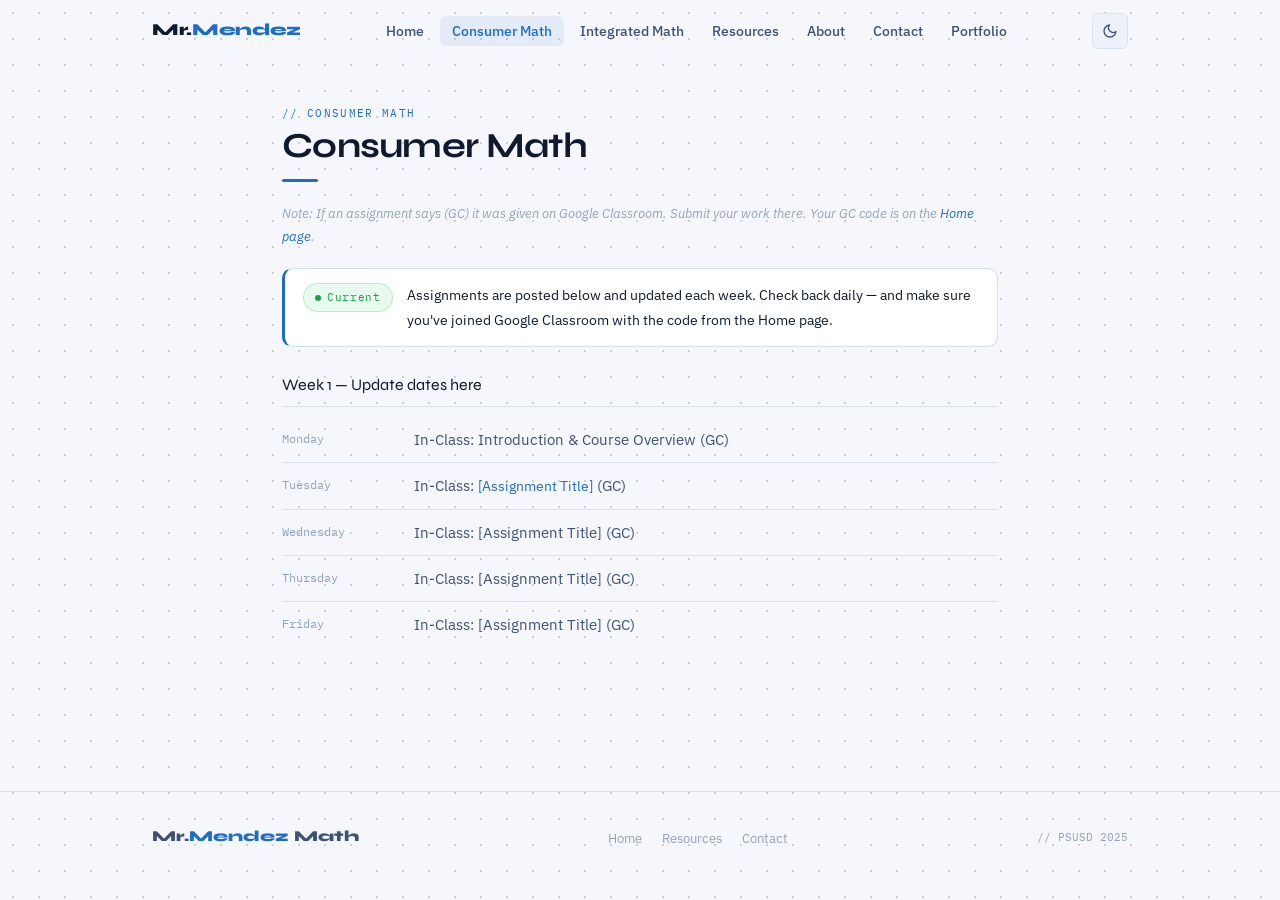
==== consumer-math.html @ 2c5039a8 "Add files via upload" ====
<!DOCTYPE html>
<html lang="en">
<head>
  <meta charset="UTF-8" />
  <meta name="viewport" content="width=device-width, initial-scale=1.0" />
  <title>Consumer Math — Mr. Mendez</title>
  <link rel="preconnect" href="https://fonts.googleapis.com" />
  <link rel="preconnect" href="https://fonts.gstatic.com" crossorigin />
  <link href="https://fonts.googleapis.com/css2?family=IBM+Plex+Mono:wght@400;500&family=IBM+Plex+Sans:ital,wght@0,400;0,500;0,600;1,400&family=Syne:wght@700;800&display=swap" rel="stylesheet" />
  <link rel="stylesheet" href="style.css" />
</head>
<body>
<nav id="navbar">
  <div class="nav-inner">
    <a href="index.html" class="nav-logo">Mr.<span>Mendez</span></a>
    <ul class="nav-links">
      <li><a href="index.html">Home</a></li>
      <li><a href="consumer-math.html" class="active">Consumer Math</a></li>
      <li><a href="integrated-math.html">Integrated Math</a></li>
      <li><a href="resources.html">Resources</a></li>
      <li><a href="about.html">About</a></li>
      <li><a href="contact.html">Contact</a></li>
      <li><a href="portfolio.html">Portfolio</a></li>
    </ul>
    <div class="nav-right">
      <button class="theme-toggle" id="themeToggle" aria-label="Toggle light/dark mode">
        <svg class="icon-sun" xmlns="http://www.w3.org/2000/svg" width="18" height="18" viewBox="0 0 24 24" fill="none" stroke="currentColor" stroke-width="2" stroke-linecap="round" stroke-linejoin="round"><circle cx="12" cy="12" r="5"/><line x1="12" y1="1" x2="12" y2="3"/><line x1="12" y1="21" x2="12" y2="23"/><line x1="4.22" y1="4.22" x2="5.64" y2="5.64"/><line x1="18.36" y1="18.36" x2="19.78" y2="19.78"/><line x1="1" y1="12" x2="3" y2="12"/><line x1="21" y1="12" x2="23" y2="12"/><line x1="4.22" y1="19.78" x2="5.64" y2="18.36"/><line x1="18.36" y1="5.64" x2="19.78" y2="4.22"/></svg>
        <svg class="icon-moon" xmlns="http://www.w3.org/2000/svg" width="16" height="16" viewBox="0 0 24 24" fill="none" stroke="currentColor" stroke-width="2" stroke-linecap="round" stroke-linejoin="round"><path d="M21 12.79A9 9 0 1 1 11.21 3 7 7 0 0 0 21 12.79z"/></svg>
      </button>
      <button class="hamburger" id="hamburger" aria-label="Open menu"><span></span><span></span><span></span></button>
    </div>
  </div>
</nav>
<div class="mobile-menu" id="mobileMenu">
  <button class="mobile-close" id="mobileClose">✕</button>
  <a href="index.html" class="mobile-link">Home</a>
  <a href="consumer-math.html" class="mobile-link active">Consumer Math</a>
  <a href="integrated-math.html" class="mobile-link">Integrated Math</a>
  <a href="resources.html" class="mobile-link">Resources</a>
  <a href="about.html" class="mobile-link">About</a>
  <a href="contact.html" class="mobile-link">Contact</a>
  <a href="portfolio.html" class="mobile-link">Portfolio</a>
</div>

<main class="page-body">
  <div class="wrap-sm">

    <span class="sec-label">// consumer math</span>
    <h1>Consumer Math</h1>
    <div class="divider"></div>

    <p class="page-note">
      Note: If an assignment says (GC) it was given on Google Classroom. Submit your work there.
      Your GC code is on the <a href="index.html">Home page</a>.
    </p>

    <div class="announcement fade">
      <span class="badge badge-green">Current</span>
      <p>Assignments are posted below and updated each week. Check back daily — and make sure you've joined Google Classroom with the code from the Home page.</p>
    </div>

    <!--
    ================================================================
      WEEKLY ASSIGNMENT LOG
      Paste a new .week-block at the TOP each week.
      Add a .late-cutoff div between weeks to mark the no-late-work line.
      Most recent week always goes first.
    ================================================================
    -->

    <div class="week-block fade">
      <div class="week-title">Week 1 — Update dates here</div>
      <div class="day-row">
        <div class="day-label">Monday</div>
        <div class="day-content">In-Class: Introduction &amp; Course Overview (GC)</div>
      </div>
      <div class="day-row">
        <div class="day-label">Tuesday</div>
        <div class="day-content">In-Class: <a href="#">[Assignment Title]</a> (GC)</div>
      </div>
      <div class="day-row">
        <div class="day-label">Wednesday</div>
        <div class="day-content">In-Class: [Assignment Title] (GC)</div>
      </div>
      <div class="day-row">
        <div class="day-label">Thursday</div>
        <div class="day-content">In-Class: [Assignment Title] (GC)</div>
      </div>
      <div class="day-row">
        <div class="day-label">Friday</div>
        <div class="day-content">In-Class: [Assignment Title] (GC)</div>
      </div>
    </div>

    <!--
      EXAMPLE COMPLETED WEEK — copy this pattern for past weeks:

    <div class="late-cutoff">⚠ No late work accepted past this point</div>

    <div class="week-block">
      <div class="week-title">Week 3 — 1/24/22 to 1/28/22</div>
      <div class="day-row">
        <div class="day-label">Mon 1/24</div>
        <div class="day-content">In-Class: <a href="#">Website Project</a> (GC)</div>
      </div>
      <div class="day-row">
        <div class="day-label">Tue 1/25</div>
        <div class="day-content">In-Class: <a href="#">Student Business Presentations</a> (GC)</div>
      </div>
    </div>
    -->

  </div>
</main>

<footer>
  <div class="wrap">
    <div class="footer-inner">
      <div class="footer-logo">Mr.<span>Mendez</span> Math</div>
      <ul class="footer-links">
        <li><a href="index.html">Home</a></li>
        <li><a href="resources.html">Resources</a></li>
        <li><a href="contact.html">Contact</a></li>
      </ul>
      <p class="footer-copy">// PSUSD 2025</p>
    </div>
  </div>
</footer>
<script src="script.js"></script>
</body>
</html>
---- style.css ----
/* ============================================================
   MR. MENDEZ MATH — style.css
   Shared styles for all pages.

   TO CUSTOMIZE:
   Change --accent below to update the color across the whole site.
   Light/dark mode: toggled via data-theme attribute on <html>.
   Follows system preference by default.
============================================================ */

/* ── DARK MODE (default) ── */
:root {
  --bg:           #090d18;
  --bg-2:         #0f1526;
  --bg-card:      #131929;
  --accent:       #2979d9;
  --accent-dim:   rgba(41,121,217,0.13);
  --accent-line:  rgba(41,121,217,0.3);
  --warm:         #f5a424;
  --green:        #22c55e;
  --text:         #dde4f0;
  --text-2:       #7e90b0;
  --text-3:       #3a4d6a;
  --border:       #192035;
  --nav-bg:       rgba(9,13,24,0.94);
  --shadow:       0 4px 24px rgba(0,0,0,0.4);
}

/* ── LIGHT MODE — system preference ── */
@media (prefers-color-scheme: light) {
  :root:not([data-theme="dark"]) {
    --bg:           #f5f7fc;
    --bg-2:         #edf1f9;
    --bg-card:      #ffffff;
    --accent:       #1d6cc8;
    --accent-dim:   rgba(29,108,200,0.08);
    --accent-line:  rgba(29,108,200,0.22);
    --warm:         #d97706;
    --green:        #16a34a;
    --text:         #0f1a2e;
    --text-2:       #3d5275;
    --text-3:       #8fa3c0;
    --border:       #d9e3f0;
    --nav-bg:       rgba(245,247,252,0.94);
    --shadow:       0 4px 24px rgba(0,0,0,0.1);
  }
}

/* ── LIGHT MODE — manual override ── */
[data-theme="light"] {
  --bg:           #f5f7fc;
  --bg-2:         #edf1f9;
  --bg-card:      #ffffff;
  --accent:       #1d6cc8;
  --accent-dim:   rgba(29,108,200,0.08);
  --accent-line:  rgba(29,108,200,0.22);
  --warm:         #d97706;
  --green:        #16a34a;
  --text:         #0f1a2e;
  --text-2:       #3d5275;
  --text-3:       #8fa3c0;
  --border:       #d9e3f0;
  --nav-bg:       rgba(245,247,252,0.94);
  --shadow:       0 4px 24px rgba(0,0,0,0.1);
}

/* ── DARK MODE — manual override ── */
[data-theme="dark"] {
  --bg:           #090d18;
  --bg-2:         #0f1526;
  --bg-card:      #131929;
  --accent:       #2979d9;
  --accent-dim:   rgba(41,121,217,0.13);
  --accent-line:  rgba(41,121,217,0.3);
  --warm:         #f5a424;
  --green:        #22c55e;
  --text:         #dde4f0;
  --text-2:       #7e90b0;
  --text-3:       #3a4d6a;
  --border:       #192035;
  --nav-bg:       rgba(9,13,24,0.94);
  --shadow:       0 4px 24px rgba(0,0,0,0.4);
}

/* ── SHARED NON-COLOR TOKENS ── */
:root {
  --radius:    10px;
  --radius-sm: 6px;
  --font-head: 'Syne', sans-serif;
  --font-body: 'IBM Plex Sans', sans-serif;
  --font-mono: 'IBM Plex Mono', monospace;
  --nav-h:     62px;
  --ease:      cubic-bezier(0.4, 0, 0.2, 1);
}

/* ── RESET ── */
*, *::before, *::after { box-sizing: border-box; margin: 0; padding: 0; }
html { scroll-behavior: smooth; font-size: 16px; }
body {
  background: var(--bg);
  color: var(--text);
  font-family: var(--font-body);
  line-height: 1.7;
  background-image: radial-gradient(circle, #19203530 1px, transparent 1px);
  background-size: 26px 26px;
  min-height: 100vh;
  transition: background 0.3s ease, color 0.3s ease;
}
img { max-width: 100%; display: block; }
a { color: var(--accent); text-decoration: none; }
a:hover { color: #6baeff; }
ul { list-style: none; }

/* ── SCROLLBAR ── */
::-webkit-scrollbar { width: 5px; }
::-webkit-scrollbar-track { background: var(--bg); }
::-webkit-scrollbar-thumb { background: var(--accent); border-radius: 3px; }

/* ── TYPE ── */
h1, h2, h3 { font-family: var(--font-head); line-height: 1.2; letter-spacing: -0.02em; }
h1 { font-size: clamp(1.5rem, 3.5vw, 2.2rem); }
h2 { font-size: 1.1rem; font-weight: 700; }
p  { color: var(--text-2); }

/* ── LAYOUT ── */
.wrap    { max-width: 1020px; margin: 0 auto; padding: 0 22px; }
.wrap-sm { max-width: 760px;  margin: 0 auto; padding: 0 22px; }
.page-body { padding-top: calc(var(--nav-h) + 36px); padding-bottom: 60px; }

/* ── NAV ── */
nav {
  position: fixed; top: 0; width: 100%; z-index: 200;
  height: var(--nav-h); display: flex; align-items: center;
  transition: background 0.3s var(--ease), border-color 0.3s;
  border-bottom: 1px solid transparent;
}
nav.scrolled {
  background: var(--nav-bg);
  backdrop-filter: blur(18px);
  -webkit-backdrop-filter: blur(18px);
  border-color: var(--border);
}
.nav-inner {
  display: flex; align-items: center; justify-content: space-between;
  width: 100%; max-width: 1020px; margin: 0 auto; padding: 0 22px;
}
.nav-logo {
  font-family: var(--font-head); font-weight: 800;
  font-size: 1.05rem; color: var(--text); letter-spacing: -0.02em;
}
.nav-logo span { color: var(--accent); }
.nav-links { display: flex; gap: 4px; align-items: center; }
.nav-links a {
  color: var(--text-2); font-size: 0.875rem; font-weight: 500;
  padding: 6px 12px; border-radius: var(--radius-sm);
  transition: color 0.2s, background 0.2s;
}
.nav-links a:hover { color: var(--text); background: var(--bg-2); }
.nav-links a.active { color: var(--accent); background: var(--accent-dim); }

/* Nav right — groups theme toggle and hamburger */
.nav-right {
  display: flex;
  align-items: center;
  gap: 8px;
}

/* ── THEME TOGGLE BUTTON ── */
.theme-toggle {
  display: flex;
  align-items: center;
  justify-content: center;
  width: 36px;
  height: 36px;
  border-radius: var(--radius-sm);
  background: var(--bg-2);
  border: 1px solid var(--border);
  color: var(--text-2);
  cursor: pointer;
  transition: color 0.2s, background 0.2s, border-color 0.2s;
  flex-shrink: 0;
}
.theme-toggle:hover {
  color: var(--accent);
  border-color: var(--accent-line);
  background: var(--accent-dim);
}

/* Show sun in dark mode (click to go light), moon in light mode (click to go dark) */
.icon-sun { display: block; }
.icon-moon { display: none; }

[data-theme="light"] .icon-sun,
@media (prefers-color-scheme: light) { :root:not([data-theme="dark"]) .icon-sun { display: none; } }
[data-theme="light"] .icon-moon { display: block; }

/* Handle icon visibility properly */
html.is-light .icon-sun  { display: none; }
html.is-light .icon-moon { display: block; }
html.is-dark  .icon-sun  { display: block; }
html.is-dark  .icon-moon { display: none; }

.hamburger {
  display: none; flex-direction: column; gap: 5px;
  cursor: pointer; background: none; border: none; padding: 6px;
}
.hamburger span {
  display: block; width: 22px; height: 2px;
  background: var(--text); border-radius: 2px; transition: 0.2s;
}

/* ── MOBILE MENU ── */
.mobile-menu {
  display: none; position: fixed; inset: 0; z-index: 199;
  background: rgba(9,13,24,0.97);
  flex-direction: column; align-items: center; justify-content: center; gap: 26px;
}
.mobile-menu.open { display: flex; }
.mobile-menu a {
  font-family: var(--font-head); font-size: 1.7rem;
  font-weight: 700; color: var(--text-2); transition: color 0.2s;
}
.mobile-menu a:hover, .mobile-menu a.active { color: var(--accent); }
.mobile-close {
  position: absolute; top: 20px; right: 22px;
  background: none; border: none; color: var(--text);
  font-size: 1.4rem; cursor: pointer;
}

/* ── WELCOME BLOCK ── */
.welcome-block {
  background: var(--bg-card);
  border: 1px solid var(--border);
  border-left: 3px solid var(--accent);
  border-radius: var(--radius);
  padding: 24px 28px;
  margin-bottom: 24px;
}
.welcome-block h1 {
  color: var(--text);
  margin-bottom: 10px;
  font-size: clamp(1.3rem, 3vw, 1.8rem);
}
.welcome-block p {
  font-size: 0.95rem;
  line-height: 1.7;
  max-width: 72ch;
}

/* ── INFO ROW (schedule + GC codes side by side) ── */
.info-row {
  display: grid;
  grid-template-columns: 1fr 1fr;
  gap: 18px;
  margin-bottom: 24px;
}
@media (max-width: 640px) {
  .info-row { grid-template-columns: 1fr; }
}

.info-card {
  background: var(--bg-card);
  border: 1px solid var(--border);
  border-radius: var(--radius);
  overflow: hidden;
}
.info-card-head {
  display: flex; align-items: center; gap: 10px;
  padding: 14px 18px;
  border-bottom: 1px solid var(--border);
  background: rgba(41,121,217,0.04);
}
.info-icon { font-size: 1.1rem; }
.info-card-head h2 {
  font-family: var(--font-mono);
  font-size: 0.78rem;
  letter-spacing: 0.1em;
  text-transform: uppercase;
  color: var(--text-3);
  font-weight: 500;
}

/* ── INFO TABLE ── */
.info-table {
  width: 100%; border-collapse: collapse;
  font-size: 0.9rem;
}
.info-table th {
  font-family: var(--font-mono);
  font-size: 0.68rem;
  letter-spacing: 0.1em;
  text-transform: uppercase;
  color: var(--text-3);
  text-align: left;
  padding: 9px 18px;
  border-bottom: 1px solid var(--border);
}
.info-table td {
  padding: 11px 18px;
  border-bottom: 1px solid var(--border);
  color: var(--text-2);
}
.info-table tr:last-child td { border-bottom: none; }
.info-table td:first-child {
  font-family: var(--font-mono);
  font-size: 0.78rem;
  color: var(--text-3);
  white-space: nowrap;
}
.info-table td:nth-child(2) { color: var(--text); }
.info-table a { color: var(--accent); font-size: 0.88rem; }
.info-table a:hover { color: #6baeff; }

.gc-code {
  font-family: var(--font-mono);
  font-size: 0.88rem;
  background: var(--accent-dim);
  color: var(--accent);
  padding: 3px 9px;
  border-radius: 4px;
  border: 1px solid var(--accent-line);
  letter-spacing: 0.05em;
}

.gc-note {
  font-size: 0.8rem;
  color: var(--text-3);
  padding: 12px 18px;
  border-top: 1px solid var(--border);
  font-style: italic;
  max-width: none;
}
.gc-note a { font-size: 0.8rem; }

/* ── SECTION DIVIDER ── */
.section-divider {
  display: flex;
  align-items: center;
  gap: 12px;
  margin-bottom: 14px;
}
.section-divider::after {
  content: '';
  flex: 1;
  height: 1px;
  background: var(--border);
}
.sec-label {
  font-family: var(--font-mono);
  font-size: 0.7rem;
  letter-spacing: 0.12em;
  text-transform: uppercase;
  color: var(--accent);
  white-space: nowrap;
}

/* ── QUICK LINKS GRID ── */
.quick-grid {
  display: grid;
  grid-template-columns: repeat(3, 1fr);
  gap: 12px;
  margin-bottom: 28px;
}
@media (max-width: 720px) { .quick-grid { grid-template-columns: repeat(2, 1fr); } }
@media (max-width: 420px) { .quick-grid { grid-template-columns: 1fr; } }

.quick-card {
  display: flex;
  align-items: center;
  gap: 12px;
  background: var(--bg-card);
  border: 1px solid var(--border);
  border-radius: var(--radius);
  padding: 14px 16px;
  color: var(--text);
  text-decoration: none;
  transition: border-color 0.22s, transform 0.22s, box-shadow 0.22s;
}
.quick-card:hover {
  border-color: var(--accent-line);
  transform: translateY(-2px);
  box-shadow: 0 6px 20px rgba(41,121,217,0.1);
  color: var(--text);
}
.quick-icon { font-size: 1.3rem; flex-shrink: 0; }
.quick-text {
  display: flex; flex-direction: column; gap: 2px; flex: 1;
}
.quick-text strong { font-size: 0.88rem; font-weight: 600; color: var(--text); }
.quick-text span { font-size: 0.75rem; color: var(--text-3); font-family: var(--font-mono); }
.quick-arrow { font-size: 0.85rem; color: var(--text-3); flex-shrink: 0; }

/* ── CONTACT BAR ── */
.contact-bar {
  display: flex;
  align-items: center;
  flex-wrap: wrap;
  gap: 0;
  background: var(--bg-card);
  border: 1px solid var(--border);
  border-radius: var(--radius);
  overflow: hidden;
  margin-bottom: 8px;
}
.contact-item {
  display: flex;
  flex-direction: column;
  gap: 3px;
  padding: 16px 22px;
  flex: 1;
  min-width: 160px;
}
.contact-label {
  font-family: var(--font-mono);
  font-size: 0.67rem;
  letter-spacing: 0.12em;
  text-transform: uppercase;
  color: var(--accent);
}
.contact-item span, .contact-item a {
  font-size: 0.88rem;
  color: var(--text-2);
}
.contact-item a:hover { color: var(--text); }
.contact-divider {
  width: 1px;
  align-self: stretch;
  background: var(--border);
}
@media (max-width: 640px) {
  .contact-bar { flex-direction: column; }
  .contact-divider { width: 100%; height: 1px; }
  .contact-item { min-width: unset; }
}

/* ── WEEK BLOCKS (class pages) ── */
.week-block { margin-bottom: 36px; }
.week-title {
  font-family: var(--font-head); font-size: 1rem;
  color: var(--text); margin-bottom: 10px;
  padding-bottom: 8px; border-bottom: 1px solid var(--border);
}
.day-row {
  display: grid; grid-template-columns: 120px 1fr;
  gap: 12px; padding: 10px 0;
  border-bottom: 1px solid var(--border);
}
.day-row:last-child { border-bottom: none; }
.day-label { font-family: var(--font-mono); font-size: 0.76rem; color: var(--text-3); padding-top: 2px; }
.day-content { font-size: 0.92rem; color: var(--text-2); }
.day-content a { color: var(--accent); font-size: 0.9rem; }
.late-cutoff {
  text-align: center; color: var(--warm);
  font-family: var(--font-head); font-size: 0.88rem; font-weight: 700;
  letter-spacing: 0.06em; text-transform: uppercase;
  background: rgba(245,164,36,0.07);
  border: 1px solid rgba(245,164,36,0.2);
  border-radius: var(--radius-sm); padding: 11px; margin: 20px 0;
}

/* ── CARDS ── */
.card {
  background: var(--bg-card); border: 1px solid var(--border);
  border-radius: var(--radius); padding: 20px;
  transition: border-color 0.22s, transform 0.22s;
}
.card:hover { border-color: var(--accent-line); transform: translateY(-2px); }

/* ── BUTTONS ── */
.btn {
  display: inline-flex; align-items: center; gap: 7px;
  padding: 10px 20px; border-radius: var(--radius-sm);
  font-family: var(--font-body); font-size: 0.88rem; font-weight: 600;
  cursor: pointer; transition: all 0.2s var(--ease); border: none; text-decoration: none;
}
.btn-primary { background: var(--accent); color: #fff; }
.btn-primary:hover { background: #4a93f5; color: #fff; transform: translateY(-1px); }
.btn-ghost { background: transparent; color: var(--text-2); border: 1px solid var(--border); }
.btn-ghost:hover { border-color: var(--accent); color: var(--text); }

/* ── PAGE HEADER (inner pages) ── */
.page-header { margin-bottom: 28px; }
.page-header h1 { margin-bottom: 6px; }
.page-note {
  font-size: 0.84rem; font-style: italic;
  color: var(--text-3); margin-bottom: 20px;
}
.divider { width: 36px; height: 3px; background: var(--accent); border-radius: 2px; margin: 12px 0 20px; }

/* ── BADGE ── */
.badge {
  display: inline-flex; align-items: center; gap: 6px;
  font-family: var(--font-mono); font-size: 0.7rem;
  letter-spacing: 0.06em; padding: 4px 11px; border-radius: 100px;
}
.badge-green {
  background: rgba(34,197,94,0.1); color: var(--green);
  border: 1px solid rgba(34,197,94,0.25);
}
.badge-green::before {
  content: ''; width: 6px; height: 6px; background: var(--green);
  border-radius: 50%; animation: blink 2s ease-in-out infinite;
}
@keyframes blink { 0%,100%{opacity:1} 50%{opacity:0.3} }

/* ── ANNOUNCEMENT ── */
.announcement {
  display: flex; align-items: flex-start; gap: 14px;
  background: var(--bg-card); border: 1px solid var(--accent-line);
  border-left: 3px solid var(--accent);
  border-radius: var(--radius); padding: 14px 18px; margin-bottom: 24px;
}
.announcement p { font-size: 0.9rem; color: var(--text); max-width: none; margin: 0; }

/* ── FOOTER ── */
footer { border-top: 1px solid var(--border); padding: 32px 0; margin-top: 48px; }
.footer-inner {
  display: flex; align-items: center;
  justify-content: space-between; flex-wrap: wrap; gap: 16px;
}
.footer-logo { font-family: var(--font-head); font-weight: 800; font-size: 0.95rem; color: var(--text-2); }
.footer-logo span { color: var(--accent); }
.footer-links { display: flex; gap: 20px; }
.footer-links a { color: var(--text-3); font-size: 0.82rem; transition: color 0.2s; }
.footer-links a:hover { color: var(--text); }
.footer-copy { font-family: var(--font-mono); font-size: 0.7rem; color: var(--text-3); }

/* ── FADE IN ── */
.fade { opacity: 0; transform: translateY(16px); transition: opacity 0.5s ease, transform 0.5s ease; }
.fade.in { opacity: 1; transform: none; }
.fade:nth-child(2) { transition-delay: 0.07s; }
.fade:nth-child(3) { transition-delay: 0.14s; }
.fade:nth-child(4) { transition-delay: 0.21s; }
.fade:nth-child(5) { transition-delay: 0.28s; }

/* ── RESPONSIVE ── */
@media (max-width: 720px) {
  .nav-links { display: none; }
  .hamburger { display: flex; }
  .footer-inner { flex-direction: column; text-align: center; }
  .footer-links { justify-content: center; }
  .day-row { grid-template-columns: 80px 1fr; }
}
@media (max-width: 480px) {
  .day-row { grid-template-columns: 1fr; gap: 3px; }
  .day-label { font-size: 0.7rem; }
}
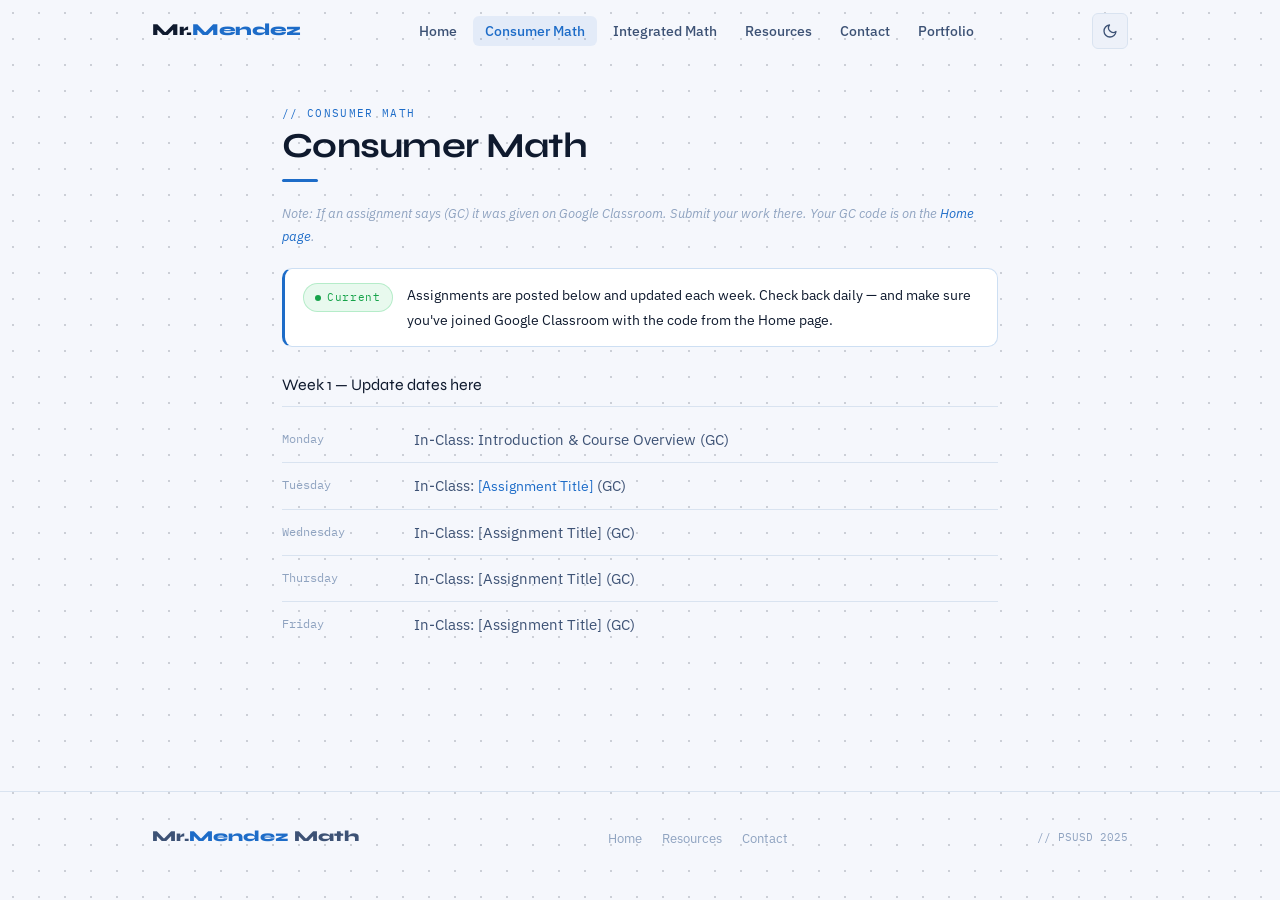
==== commit e0845cbf: "Add files via upload" ====
--- a/consumer-math.html
+++ b/consumer-math.html
@@ -3,7 +3,7 @@
 <head>
   <meta charset="UTF-8" />
   <meta name="viewport" content="width=device-width, initial-scale=1.0" />
-  <title>Consumer Math — Mr. Mendez</title>
+  <title>Consumer Math — Mr. Mendez | Math Teacher | PSUSD</title>
   <link rel="preconnect" href="https://fonts.googleapis.com" />
   <link rel="preconnect" href="https://fonts.gstatic.com" crossorigin />
   <link href="https://fonts.googleapis.com/css2?family=IBM+Plex+Mono:wght@400;500&family=IBM+Plex+Sans:ital,wght@0,400;0,500;0,600;1,400&family=Syne:wght@700;800&display=swap" rel="stylesheet" />
@@ -18,7 +18,6 @@
       <li><a href="consumer-math.html" class="active">Consumer Math</a></li>
       <li><a href="integrated-math.html">Integrated Math</a></li>
       <li><a href="resources.html">Resources</a></li>
-      <li><a href="about.html">About</a></li>
       <li><a href="contact.html">Contact</a></li>
       <li><a href="portfolio.html">Portfolio</a></li>
     </ul>
@@ -37,7 +36,6 @@
   <a href="consumer-math.html" class="mobile-link active">Consumer Math</a>
   <a href="integrated-math.html" class="mobile-link">Integrated Math</a>
   <a href="resources.html" class="mobile-link">Resources</a>
-  <a href="about.html" class="mobile-link">About</a>
   <a href="contact.html" class="mobile-link">Contact</a>
   <a href="portfolio.html" class="mobile-link">Portfolio</a>
 </div>
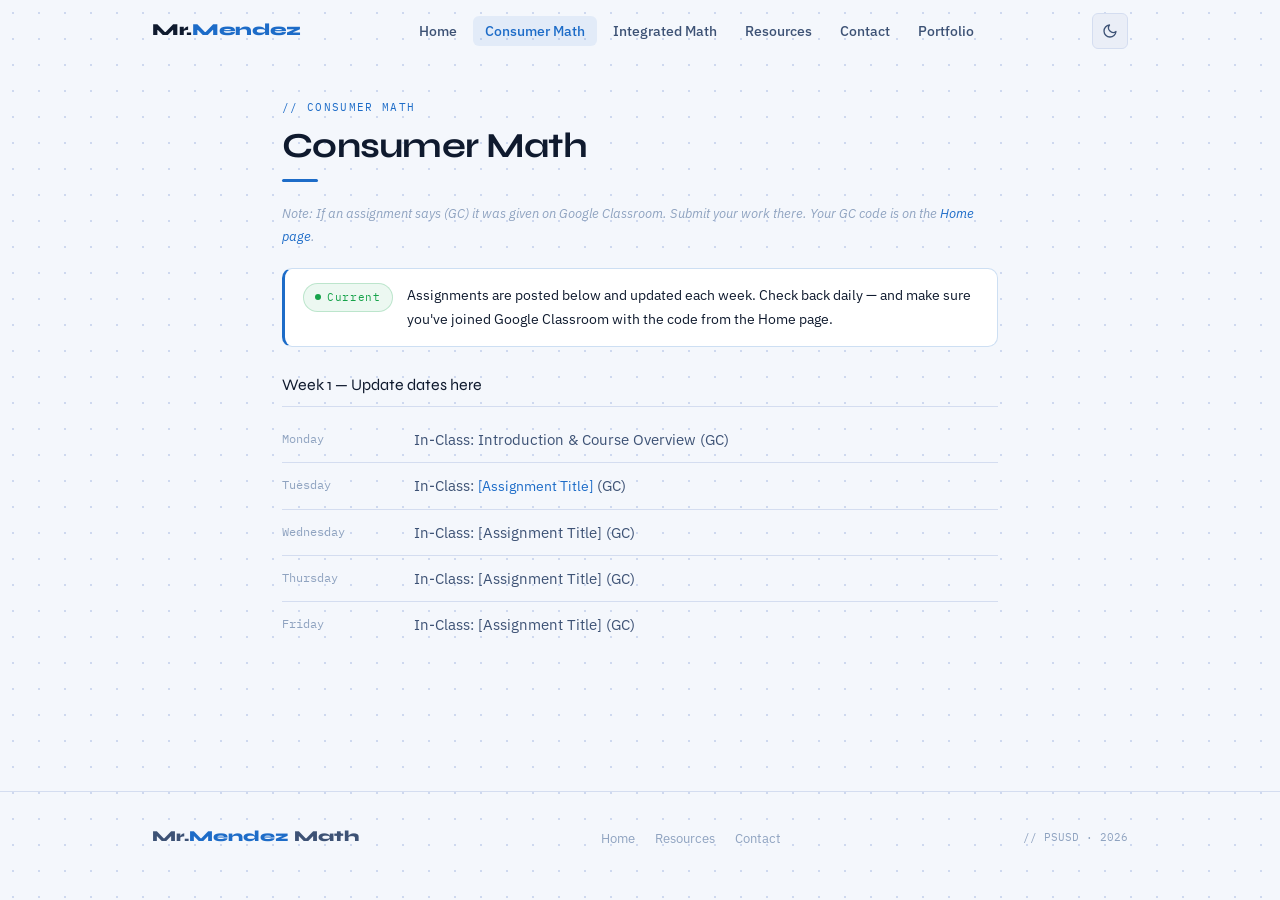
==== commit 13192fca: "Add files via upload" ====
--- a/consumer-math.html
+++ b/consumer-math.html
@@ -3,7 +3,8 @@
 <head>
   <meta charset="UTF-8" />
   <meta name="viewport" content="width=device-width, initial-scale=1.0" />
-  <title>Consumer Math — Mr. Mendez | Math Teacher | PSUSD</title>
+  <title>Consumer Math Assignments — Mr. Mendez | PSUSD</title>
+    <meta name="description" content="Weekly Consumer Math assignments and resources for Mr. Mendez's class at Palm Springs Unified School District." />
   <link rel="preconnect" href="https://fonts.googleapis.com" />
   <link rel="preconnect" href="https://fonts.gstatic.com" crossorigin />
   <link href="https://fonts.googleapis.com/css2?family=IBM+Plex+Mono:wght@400;500&family=IBM+Plex+Sans:ital,wght@0,400;0,500;0,600;1,400&family=Syne:wght@700;800&display=swap" rel="stylesheet" />
@@ -120,10 +121,12 @@
         <li><a href="resources.html">Resources</a></li>
         <li><a href="contact.html">Contact</a></li>
       </ul>
-      <p class="footer-copy">// PSUSD 2025</p>
+      <p class="footer-copy">// PSUSD · <span class="footer-year">2025</span></p>
     </div>
   </div>
 </footer>
 <script src="script.js"></script>
+
+<button id="backToTop" aria-label="Back to top" title="Back to top">↑</button>
 </body>
 </html>
--- a/style.css
+++ b/style.css
@@ -1,11 +1,7 @@
 /* ============================================================
    MR. MENDEZ MATH — style.css
    Shared styles for all pages.
-
-   TO CUSTOMIZE:
-   Change --accent below to update the color across the whole site.
-   Light/dark mode: toggled via data-theme attribute on <html>.
-   Follows system preference by default.
+   TO CUSTOMIZE: Change --accent to retheme the whole site.
 ============================================================ */
 
 /* ── DARK MODE (default) ── */
@@ -17,51 +13,80 @@
   --accent-dim:   rgba(41,121,217,0.13);
   --accent-line:  rgba(41,121,217,0.3);
   --warm:         #f5a424;
+  --warm-bg:      rgba(245,164,36,0.08);
+  --warm-border:  rgba(245,164,36,0.2);
   --green:        #22c55e;
+  --green-bg:     rgba(34,197,94,0.10);
+  --green-border: rgba(34,197,94,0.25);
   --text:         #dde4f0;
   --text-2:       #7e90b0;
   --text-3:       #3a4d6a;
   --border:       #192035;
   --nav-bg:       rgba(9,13,24,0.94);
+  --mobile-bg:    rgba(9,13,24,0.97);
+  --dot-color:    rgba(25,32,53,0.45);
   --shadow:       0 4px 24px rgba(0,0,0,0.4);
+  --link-hover:   #6baeff;
+  /* Non-color tokens */
+  --radius:       10px;
+  --radius-sm:    6px;
+  --font-head:    'Syne', sans-serif;
+  --font-body:    'IBM Plex Sans', sans-serif;
+  --font-mono:    'IBM Plex Mono', monospace;
+  --nav-h:        62px;
+  --ease:         cubic-bezier(0.4, 0, 0.2, 1);
 }
 
 /* ── LIGHT MODE — system preference ── */
 @media (prefers-color-scheme: light) {
   :root:not([data-theme="dark"]) {
-    --bg:           #f5f7fc;
-    --bg-2:         #edf1f9;
+    --bg:           #f4f7fc;
+    --bg-2:         #eaeef7;
     --bg-card:      #ffffff;
     --accent:       #1d6cc8;
     --accent-dim:   rgba(29,108,200,0.08);
     --accent-line:  rgba(29,108,200,0.22);
-    --warm:         #d97706;
+    --warm:         #c05a00;
+    --warm-bg:      rgba(192,90,0,0.07);
+    --warm-border:  rgba(192,90,0,0.2);
     --green:        #16a34a;
+    --green-bg:     rgba(22,163,74,0.08);
+    --green-border: rgba(22,163,74,0.22);
     --text:         #0f1a2e;
     --text-2:       #3d5275;
     --text-3:       #8fa3c0;
-    --border:       #d9e3f0;
-    --nav-bg:       rgba(245,247,252,0.94);
-    --shadow:       0 4px 24px rgba(0,0,0,0.1);
+    --border:       #d4ddf0;
+    --nav-bg:       rgba(244,247,252,0.95);
+    --mobile-bg:    rgba(244,247,252,0.98);
+    --dot-color:    rgba(180,196,230,0.6);
+    --shadow:       0 4px 24px rgba(0,0,0,0.08);
+    --link-hover:   #1254a0;
   }
 }
 
 /* ── LIGHT MODE — manual override ── */
 [data-theme="light"] {
-  --bg:           #f5f7fc;
-  --bg-2:         #edf1f9;
+  --bg:           #f4f7fc;
+  --bg-2:         #eaeef7;
   --bg-card:      #ffffff;
   --accent:       #1d6cc8;
   --accent-dim:   rgba(29,108,200,0.08);
   --accent-line:  rgba(29,108,200,0.22);
-  --warm:         #d97706;
+  --warm:         #c05a00;
+  --warm-bg:      rgba(192,90,0,0.07);
+  --warm-border:  rgba(192,90,0,0.2);
   --green:        #16a34a;
+  --green-bg:     rgba(22,163,74,0.08);
+  --green-border: rgba(22,163,74,0.22);
   --text:         #0f1a2e;
   --text-2:       #3d5275;
   --text-3:       #8fa3c0;
-  --border:       #d9e3f0;
-  --nav-bg:       rgba(245,247,252,0.94);
-  --shadow:       0 4px 24px rgba(0,0,0,0.1);
+  --border:       #d4ddf0;
+  --nav-bg:       rgba(244,247,252,0.95);
+  --mobile-bg:    rgba(244,247,252,0.98);
+  --dot-color:    rgba(180,196,230,0.6);
+  --shadow:       0 4px 24px rgba(0,0,0,0.08);
+  --link-hover:   #1254a0;
 }
 
 /* ── DARK MODE — manual override ── */
@@ -73,51 +98,48 @@
   --accent-dim:   rgba(41,121,217,0.13);
   --accent-line:  rgba(41,121,217,0.3);
   --warm:         #f5a424;
+  --warm-bg:      rgba(245,164,36,0.08);
+  --warm-border:  rgba(245,164,36,0.2);
   --green:        #22c55e;
+  --green-bg:     rgba(34,197,94,0.10);
+  --green-border: rgba(34,197,94,0.25);
   --text:         #dde4f0;
   --text-2:       #7e90b0;
   --text-3:       #3a4d6a;
   --border:       #192035;
   --nav-bg:       rgba(9,13,24,0.94);
+  --mobile-bg:    rgba(9,13,24,0.97);
+  --dot-color:    rgba(25,32,53,0.45);
   --shadow:       0 4px 24px rgba(0,0,0,0.4);
-}
-
-/* ── SHARED NON-COLOR TOKENS ── */
-:root {
-  --radius:    10px;
-  --radius-sm: 6px;
-  --font-head: 'Syne', sans-serif;
-  --font-body: 'IBM Plex Sans', sans-serif;
-  --font-mono: 'IBM Plex Mono', monospace;
-  --nav-h:     62px;
-  --ease:      cubic-bezier(0.4, 0, 0.2, 1);
+  --link-hover:   #6baeff;
 }
 
 /* ── RESET ── */
 *, *::before, *::after { box-sizing: border-box; margin: 0; padding: 0; }
 html { scroll-behavior: smooth; font-size: 16px; }
 body {
-  background: var(--bg);
+  background-color: var(--bg);
   color: var(--text);
   font-family: var(--font-body);
   line-height: 1.7;
-  background-image: radial-gradient(circle, #19203530 1px, transparent 1px);
+  background-image: radial-gradient(circle, var(--dot-color) 1px, transparent 1px);
   background-size: 26px 26px;
   min-height: 100vh;
-  transition: background 0.3s ease, color 0.3s ease;
+  transition: background-color 0.3s ease, color 0.3s ease;
 }
 img { max-width: 100%; display: block; }
-a { color: var(--accent); text-decoration: none; }
-a:hover { color: #6baeff; }
+a { color: var(--accent); text-decoration: none; transition: color 0.2s; }
+a:hover { color: var(--link-hover); }
 ul { list-style: none; }
+code { font-family: var(--font-mono); font-size: 0.85em; background: var(--bg-2); padding: 2px 6px; border-radius: 4px; color: var(--accent); }
 
 /* ── SCROLLBAR ── */
 ::-webkit-scrollbar { width: 5px; }
 ::-webkit-scrollbar-track { background: var(--bg); }
 ::-webkit-scrollbar-thumb { background: var(--accent); border-radius: 3px; }
 
-/* ── TYPE ── */
-h1, h2, h3 { font-family: var(--font-head); line-height: 1.2; letter-spacing: -0.02em; }
+/* ── TYPOGRAPHY ── */
+h1, h2, h3 { font-family: var(--font-head); line-height: 1.2; letter-spacing: -0.02em; color: var(--text); }
 h1 { font-size: clamp(1.5rem, 3.5vw, 2.2rem); }
 h2 { font-size: 1.1rem; font-weight: 700; }
 p  { color: var(--text-2); }
@@ -126,6 +148,10 @@
 .wrap    { max-width: 1020px; margin: 0 auto; padding: 0 22px; }
 .wrap-sm { max-width: 760px;  margin: 0 auto; padding: 0 22px; }
 .page-body { padding-top: calc(var(--nav-h) + 36px); padding-bottom: 60px; }
+
+/* ── GRIDS ── */
+.grid-2 { display: grid; grid-template-columns: repeat(auto-fit, minmax(280px, 1fr)); gap: 14px; }
+.grid-3 { display: grid; grid-template-columns: repeat(auto-fit, minmax(220px, 1fr)); gap: 14px; }
 
 /* ── NAV ── */
 nav {
@@ -144,10 +170,7 @@
   display: flex; align-items: center; justify-content: space-between;
   width: 100%; max-width: 1020px; margin: 0 auto; padding: 0 22px;
 }
-.nav-logo {
-  font-family: var(--font-head); font-weight: 800;
-  font-size: 1.05rem; color: var(--text); letter-spacing: -0.02em;
-}
+.nav-logo { font-family: var(--font-head); font-weight: 800; font-size: 1.05rem; color: var(--text); letter-spacing: -0.02em; }
 .nav-logo span { color: var(--accent); }
 .nav-links { display: flex; gap: 4px; align-items: center; }
 .nav-links a {
@@ -157,276 +180,131 @@
 }
 .nav-links a:hover { color: var(--text); background: var(--bg-2); }
 .nav-links a.active { color: var(--accent); background: var(--accent-dim); }
-
-/* Nav right — groups theme toggle and hamburger */
-.nav-right {
-  display: flex;
-  align-items: center;
-  gap: 8px;
-}
-
-/* ── THEME TOGGLE BUTTON ── */
+.nav-right { display: flex; align-items: center; gap: 8px; }
+
+/* ── THEME TOGGLE ── */
 .theme-toggle {
-  display: flex;
-  align-items: center;
-  justify-content: center;
-  width: 36px;
-  height: 36px;
-  border-radius: var(--radius-sm);
-  background: var(--bg-2);
-  border: 1px solid var(--border);
-  color: var(--text-2);
-  cursor: pointer;
+  display: flex; align-items: center; justify-content: center;
+  width: 36px; height: 36px; border-radius: var(--radius-sm);
+  background: var(--bg-2); border: 1px solid var(--border);
+  color: var(--text-2); cursor: pointer; flex-shrink: 0;
   transition: color 0.2s, background 0.2s, border-color 0.2s;
-  flex-shrink: 0;
-}
-.theme-toggle:hover {
-  color: var(--accent);
-  border-color: var(--accent-line);
-  background: var(--accent-dim);
-}
-
-/* Show sun in dark mode (click to go light), moon in light mode (click to go dark) */
-.icon-sun { display: block; }
+}
+.theme-toggle:hover { color: var(--accent); border-color: var(--accent-line); background: var(--accent-dim); }
+
+/* Icon visibility — controlled by JS via html.is-light / html.is-dark classes */
+.icon-sun  { display: block; }
 .icon-moon { display: none; }
-
-[data-theme="light"] .icon-sun,
-@media (prefers-color-scheme: light) { :root:not([data-theme="dark"]) .icon-sun { display: none; } }
-[data-theme="light"] .icon-moon { display: block; }
-
-/* Handle icon visibility properly */
 html.is-light .icon-sun  { display: none; }
 html.is-light .icon-moon { display: block; }
 html.is-dark  .icon-sun  { display: block; }
 html.is-dark  .icon-moon { display: none; }
 
+/* ── HAMBURGER ── */
 .hamburger {
   display: none; flex-direction: column; gap: 5px;
   cursor: pointer; background: none; border: none; padding: 6px;
 }
-.hamburger span {
-  display: block; width: 22px; height: 2px;
-  background: var(--text); border-radius: 2px; transition: 0.2s;
-}
+.hamburger span { display: block; width: 22px; height: 2px; background: var(--text); border-radius: 2px; transition: 0.2s; }
 
 /* ── MOBILE MENU ── */
 .mobile-menu {
   display: none; position: fixed; inset: 0; z-index: 199;
-  background: rgba(9,13,24,0.97);
+  background: var(--mobile-bg);
+  backdrop-filter: blur(20px);
+  -webkit-backdrop-filter: blur(20px);
   flex-direction: column; align-items: center; justify-content: center; gap: 26px;
 }
 .mobile-menu.open { display: flex; }
-.mobile-menu a {
-  font-family: var(--font-head); font-size: 1.7rem;
-  font-weight: 700; color: var(--text-2); transition: color 0.2s;
-}
+.mobile-menu a { font-family: var(--font-head); font-size: 1.7rem; font-weight: 700; color: var(--text-2); transition: color 0.2s; }
 .mobile-menu a:hover, .mobile-menu a.active { color: var(--accent); }
-.mobile-close {
-  position: absolute; top: 20px; right: 22px;
-  background: none; border: none; color: var(--text);
-  font-size: 1.4rem; cursor: pointer;
-}
+.mobile-close { position: absolute; top: 20px; right: 22px; background: none; border: none; color: var(--text); font-size: 1.4rem; cursor: pointer; }
 
 /* ── WELCOME BLOCK ── */
 .welcome-block {
-  background: var(--bg-card);
-  border: 1px solid var(--border);
-  border-left: 3px solid var(--accent);
-  border-radius: var(--radius);
-  padding: 24px 28px;
-  margin-bottom: 24px;
-}
-.welcome-block h1 {
-  color: var(--text);
-  margin-bottom: 10px;
-  font-size: clamp(1.3rem, 3vw, 1.8rem);
-}
-.welcome-block p {
-  font-size: 0.95rem;
-  line-height: 1.7;
-  max-width: 72ch;
-}
-
-/* ── INFO ROW (schedule + GC codes side by side) ── */
-.info-row {
-  display: grid;
-  grid-template-columns: 1fr 1fr;
-  gap: 18px;
-  margin-bottom: 24px;
-}
-@media (max-width: 640px) {
-  .info-row { grid-template-columns: 1fr; }
-}
-
-.info-card {
-  background: var(--bg-card);
-  border: 1px solid var(--border);
-  border-radius: var(--radius);
-  overflow: hidden;
-}
+  background: var(--bg-card); border: 1px solid var(--border);
+  border-left: 3px solid var(--accent); border-radius: var(--radius);
+  padding: 24px 28px; margin-bottom: 24px;
+}
+.welcome-block h1 { color: var(--text); margin-bottom: 10px; font-size: clamp(1.3rem, 3vw, 1.8rem); }
+.welcome-block p { font-size: 0.95rem; line-height: 1.7; max-width: 72ch; }
+
+/* ── INFO ROW (schedule + GC codes) ── */
+.info-row { display: grid; grid-template-columns: 1fr 1fr; gap: 18px; margin-bottom: 24px; }
+@media (max-width: 640px) { .info-row { grid-template-columns: 1fr; } }
+
+.info-card { background: var(--bg-card); border: 1px solid var(--border); border-radius: var(--radius); overflow: hidden; }
 .info-card-head {
   display: flex; align-items: center; gap: 10px;
-  padding: 14px 18px;
-  border-bottom: 1px solid var(--border);
-  background: rgba(41,121,217,0.04);
+  padding: 14px 18px; border-bottom: 1px solid var(--border);
+  background: var(--accent-dim);
 }
 .info-icon { font-size: 1.1rem; }
 .info-card-head h2 {
-  font-family: var(--font-mono);
-  font-size: 0.78rem;
-  letter-spacing: 0.1em;
-  text-transform: uppercase;
-  color: var(--text-3);
-  font-weight: 500;
-}
-
-/* ── INFO TABLE ── */
-.info-table {
-  width: 100%; border-collapse: collapse;
-  font-size: 0.9rem;
-}
+  font-family: var(--font-mono); font-size: 0.78rem; letter-spacing: 0.1em;
+  text-transform: uppercase; color: var(--text-2); font-weight: 500;
+}
+
+/* ── TABLES ── */
+.info-table { width: 100%; border-collapse: collapse; font-size: 0.9rem; }
 .info-table th {
-  font-family: var(--font-mono);
-  font-size: 0.68rem;
-  letter-spacing: 0.1em;
-  text-transform: uppercase;
-  color: var(--text-3);
-  text-align: left;
-  padding: 9px 18px;
-  border-bottom: 1px solid var(--border);
-}
-.info-table td {
-  padding: 11px 18px;
-  border-bottom: 1px solid var(--border);
-  color: var(--text-2);
-}
+  font-family: var(--font-mono); font-size: 0.68rem; letter-spacing: 0.1em;
+  text-transform: uppercase; color: var(--text-3); text-align: left;
+  padding: 9px 18px; border-bottom: 1px solid var(--border);
+}
+.info-table td { padding: 11px 18px; border-bottom: 1px solid var(--border); color: var(--text-2); }
 .info-table tr:last-child td { border-bottom: none; }
-.info-table td:first-child {
-  font-family: var(--font-mono);
-  font-size: 0.78rem;
-  color: var(--text-3);
-  white-space: nowrap;
-}
+.info-table td:first-child { font-family: var(--font-mono); font-size: 0.78rem; color: var(--text-3); white-space: nowrap; }
 .info-table td:nth-child(2) { color: var(--text); }
 .info-table a { color: var(--accent); font-size: 0.88rem; }
-.info-table a:hover { color: #6baeff; }
+.info-table a:hover { color: var(--link-hover); }
 
 .gc-code {
-  font-family: var(--font-mono);
-  font-size: 0.88rem;
-  background: var(--accent-dim);
-  color: var(--accent);
-  padding: 3px 9px;
-  border-radius: 4px;
-  border: 1px solid var(--accent-line);
-  letter-spacing: 0.05em;
-}
-
-.gc-note {
-  font-size: 0.8rem;
-  color: var(--text-3);
-  padding: 12px 18px;
-  border-top: 1px solid var(--border);
-  font-style: italic;
-  max-width: none;
-}
+  font-family: var(--font-mono); font-size: 0.88rem;
+  background: var(--accent-dim); color: var(--accent);
+  padding: 3px 9px; border-radius: 4px; border: 1px solid var(--accent-line); letter-spacing: 0.05em;
+}
+.gc-note { font-size: 0.8rem; color: var(--text-3); padding: 12px 18px; border-top: 1px solid var(--border); font-style: italic; max-width: none; }
 .gc-note a { font-size: 0.8rem; }
 
-/* ── SECTION DIVIDER ── */
-.section-divider {
-  display: flex;
-  align-items: center;
-  gap: 12px;
-  margin-bottom: 14px;
-}
-.section-divider::after {
-  content: '';
-  flex: 1;
-  height: 1px;
-  background: var(--border);
-}
+/* ── SECTION LABEL + DIVIDER ── */
 .sec-label {
-  font-family: var(--font-mono);
-  font-size: 0.7rem;
-  letter-spacing: 0.12em;
-  text-transform: uppercase;
-  color: var(--accent);
-  white-space: nowrap;
-}
-
-/* ── QUICK LINKS GRID ── */
-.quick-grid {
-  display: grid;
-  grid-template-columns: repeat(3, 1fr);
-  gap: 12px;
-  margin-bottom: 28px;
-}
+  font-family: var(--font-mono); font-size: 0.7rem; letter-spacing: 0.12em;
+  text-transform: uppercase; color: var(--accent); white-space: nowrap; display: block; margin-bottom: 8px;
+}
+.section-divider { display: flex; align-items: center; gap: 12px; margin-bottom: 14px; }
+.section-divider::after { content: ''; flex: 1; height: 1px; background: var(--border); }
+.divider { width: 36px; height: 3px; background: var(--accent); border-radius: 2px; margin: 12px 0 20px; }
+
+/* ── QUICK LINKS ── */
+.quick-grid { display: grid; grid-template-columns: repeat(3, 1fr); gap: 12px; margin-bottom: 28px; }
 @media (max-width: 720px) { .quick-grid { grid-template-columns: repeat(2, 1fr); } }
 @media (max-width: 420px) { .quick-grid { grid-template-columns: 1fr; } }
 
 .quick-card {
-  display: flex;
-  align-items: center;
-  gap: 12px;
-  background: var(--bg-card);
-  border: 1px solid var(--border);
-  border-radius: var(--radius);
-  padding: 14px 16px;
-  color: var(--text);
-  text-decoration: none;
+  display: flex; align-items: center; gap: 12px;
+  background: var(--bg-card); border: 1px solid var(--border);
+  border-radius: var(--radius); padding: 14px 16px; color: var(--text); text-decoration: none;
   transition: border-color 0.22s, transform 0.22s, box-shadow 0.22s;
 }
-.quick-card:hover {
-  border-color: var(--accent-line);
-  transform: translateY(-2px);
-  box-shadow: 0 6px 20px rgba(41,121,217,0.1);
-  color: var(--text);
-}
+.quick-card:hover { border-color: var(--accent-line); transform: translateY(-2px); box-shadow: var(--shadow); color: var(--text); }
 .quick-icon { font-size: 1.3rem; flex-shrink: 0; }
-.quick-text {
-  display: flex; flex-direction: column; gap: 2px; flex: 1;
-}
+.quick-text { display: flex; flex-direction: column; gap: 2px; flex: 1; }
 .quick-text strong { font-size: 0.88rem; font-weight: 600; color: var(--text); }
 .quick-text span { font-size: 0.75rem; color: var(--text-3); font-family: var(--font-mono); }
 .quick-arrow { font-size: 0.85rem; color: var(--text-3); flex-shrink: 0; }
 
 /* ── CONTACT BAR ── */
 .contact-bar {
-  display: flex;
-  align-items: center;
-  flex-wrap: wrap;
-  gap: 0;
-  background: var(--bg-card);
-  border: 1px solid var(--border);
-  border-radius: var(--radius);
-  overflow: hidden;
-  margin-bottom: 8px;
-}
-.contact-item {
-  display: flex;
-  flex-direction: column;
-  gap: 3px;
-  padding: 16px 22px;
-  flex: 1;
-  min-width: 160px;
-}
-.contact-label {
-  font-family: var(--font-mono);
-  font-size: 0.67rem;
-  letter-spacing: 0.12em;
-  text-transform: uppercase;
-  color: var(--accent);
-}
-.contact-item span, .contact-item a {
-  font-size: 0.88rem;
-  color: var(--text-2);
-}
+  display: flex; align-items: center; flex-wrap: wrap; gap: 0;
+  background: var(--bg-card); border: 1px solid var(--border);
+  border-radius: var(--radius); overflow: hidden; margin-bottom: 8px;
+}
+.contact-item { display: flex; flex-direction: column; gap: 3px; padding: 16px 22px; flex: 1; min-width: 160px; }
+.contact-label { font-family: var(--font-mono); font-size: 0.67rem; letter-spacing: 0.12em; text-transform: uppercase; color: var(--accent); }
+.contact-item span, .contact-item a { font-size: 0.88rem; color: var(--text-2); }
 .contact-item a:hover { color: var(--text); }
-.contact-divider {
-  width: 1px;
-  align-self: stretch;
-  background: var(--border);
-}
+.contact-divider { width: 1px; align-self: stretch; background: var(--border); }
 @media (max-width: 640px) {
   .contact-bar { flex-direction: column; }
   .contact-divider { width: 100%; height: 1px; }
@@ -435,16 +313,8 @@
 
 /* ── WEEK BLOCKS (class pages) ── */
 .week-block { margin-bottom: 36px; }
-.week-title {
-  font-family: var(--font-head); font-size: 1rem;
-  color: var(--text); margin-bottom: 10px;
-  padding-bottom: 8px; border-bottom: 1px solid var(--border);
-}
-.day-row {
-  display: grid; grid-template-columns: 120px 1fr;
-  gap: 12px; padding: 10px 0;
-  border-bottom: 1px solid var(--border);
-}
+.week-title { font-family: var(--font-head); font-size: 1rem; color: var(--text); margin-bottom: 10px; padding-bottom: 8px; border-bottom: 1px solid var(--border); }
+.day-row { display: grid; grid-template-columns: 120px 1fr; gap: 12px; padding: 10px 0; border-bottom: 1px solid var(--border); }
 .day-row:last-child { border-bottom: none; }
 .day-label { font-family: var(--font-mono); font-size: 0.76rem; color: var(--text-3); padding-top: 2px; }
 .day-content { font-size: 0.92rem; color: var(--text-2); }
@@ -453,18 +323,15 @@
   text-align: center; color: var(--warm);
   font-family: var(--font-head); font-size: 0.88rem; font-weight: 700;
   letter-spacing: 0.06em; text-transform: uppercase;
-  background: rgba(245,164,36,0.07);
-  border: 1px solid rgba(245,164,36,0.2);
+  background: var(--warm-bg); border: 1px solid var(--warm-border);
   border-radius: var(--radius-sm); padding: 11px; margin: 20px 0;
 }
 
 /* ── CARDS ── */
-.card {
-  background: var(--bg-card); border: 1px solid var(--border);
-  border-radius: var(--radius); padding: 20px;
-  transition: border-color 0.22s, transform 0.22s;
-}
-.card:hover { border-color: var(--accent-line); transform: translateY(-2px); }
+.card { background: var(--bg-card); border: 1px solid var(--border); border-radius: var(--radius); padding: 20px; transition: border-color 0.22s, transform 0.22s, box-shadow 0.22s; }
+.card:hover { border-color: var(--accent-line); transform: translateY(-2px); box-shadow: var(--shadow); }
+.card-icon { font-size: 1.6rem; margin-bottom: 12px; display: block; }
+.card h3 { margin-bottom: 8px; }
 
 /* ── BUTTONS ── */
 .btn {
@@ -473,51 +340,35 @@
   font-family: var(--font-body); font-size: 0.88rem; font-weight: 600;
   cursor: pointer; transition: all 0.2s var(--ease); border: none; text-decoration: none;
 }
+.btn-sm { padding: 7px 14px; font-size: 0.82rem; }
 .btn-primary { background: var(--accent); color: #fff; }
-.btn-primary:hover { background: #4a93f5; color: #fff; transform: translateY(-1px); }
+.btn-primary:hover { background: #4a93f5; color: #fff; transform: translateY(-1px); box-shadow: 0 4px 16px rgba(41,121,217,0.3); }
 .btn-ghost { background: transparent; color: var(--text-2); border: 1px solid var(--border); }
 .btn-ghost:hover { border-color: var(--accent); color: var(--text); }
 
-/* ── PAGE HEADER (inner pages) ── */
+/* ── PAGE HEADER ── */
 .page-header { margin-bottom: 28px; }
 .page-header h1 { margin-bottom: 6px; }
-.page-note {
-  font-size: 0.84rem; font-style: italic;
-  color: var(--text-3); margin-bottom: 20px;
-}
-.divider { width: 36px; height: 3px; background: var(--accent); border-radius: 2px; margin: 12px 0 20px; }
+.page-note { font-size: 0.84rem; font-style: italic; color: var(--text-3); margin-bottom: 20px; }
 
 /* ── BADGE ── */
-.badge {
-  display: inline-flex; align-items: center; gap: 6px;
-  font-family: var(--font-mono); font-size: 0.7rem;
-  letter-spacing: 0.06em; padding: 4px 11px; border-radius: 100px;
-}
-.badge-green {
-  background: rgba(34,197,94,0.1); color: var(--green);
-  border: 1px solid rgba(34,197,94,0.25);
-}
-.badge-green::before {
-  content: ''; width: 6px; height: 6px; background: var(--green);
-  border-radius: 50%; animation: blink 2s ease-in-out infinite;
-}
+.badge { display: inline-flex; align-items: center; gap: 6px; font-family: var(--font-mono); font-size: 0.7rem; letter-spacing: 0.06em; padding: 4px 11px; border-radius: 100px; }
+.badge-green { background: var(--green-bg); color: var(--green); border: 1px solid var(--green-border); }
+.badge-green::before { content: ''; width: 6px; height: 6px; background: var(--green); border-radius: 50%; animation: blink 2s ease-in-out infinite; }
 @keyframes blink { 0%,100%{opacity:1} 50%{opacity:0.3} }
 
 /* ── ANNOUNCEMENT ── */
 .announcement {
   display: flex; align-items: flex-start; gap: 14px;
   background: var(--bg-card); border: 1px solid var(--accent-line);
-  border-left: 3px solid var(--accent);
-  border-radius: var(--radius); padding: 14px 18px; margin-bottom: 24px;
+  border-left: 3px solid var(--accent); border-radius: var(--radius);
+  padding: 14px 18px; margin-bottom: 24px;
 }
 .announcement p { font-size: 0.9rem; color: var(--text); max-width: none; margin: 0; }
 
 /* ── FOOTER ── */
 footer { border-top: 1px solid var(--border); padding: 32px 0; margin-top: 48px; }
-.footer-inner {
-  display: flex; align-items: center;
-  justify-content: space-between; flex-wrap: wrap; gap: 16px;
-}
+.footer-inner { display: flex; align-items: center; justify-content: space-between; flex-wrap: wrap; gap: 16px; }
 .footer-logo { font-family: var(--font-head); font-weight: 800; font-size: 0.95rem; color: var(--text-2); }
 .footer-logo span { color: var(--accent); }
 .footer-links { display: flex; gap: 20px; }
@@ -544,4 +395,55 @@
 @media (max-width: 480px) {
   .day-row { grid-template-columns: 1fr; gap: 3px; }
   .day-label { font-size: 0.7rem; }
-}
+  .grid-2, .grid-3 { grid-template-columns: 1fr; }
+}
+
+/* ── BACK TO TOP BUTTON ── */
+#backToTop {
+  position: fixed;
+  bottom: 28px;
+  right: 24px;
+  z-index: 150;
+  width: 42px;
+  height: 42px;
+  border-radius: 50%;
+  background: var(--accent);
+  color: #fff;
+  border: none;
+  cursor: pointer;
+  display: flex;
+  align-items: center;
+  justify-content: center;
+  font-size: 1.1rem;
+  box-shadow: 0 4px 16px rgba(41,121,217,0.35);
+  opacity: 0;
+  transform: translateY(12px);
+  pointer-events: none;
+  transition: opacity 0.3s ease, transform 0.3s ease, background 0.2s;
+}
+#backToTop.visible {
+  opacity: 1;
+  transform: translateY(0);
+  pointer-events: auto;
+}
+#backToTop:hover { background: var(--link-hover); }
+#backToTop:focus-visible {
+  outline: 2px solid var(--accent);
+  outline-offset: 3px;
+}
+
+/* ── FOCUS STYLES (keyboard accessibility) ── */
+a:focus-visible,
+button:focus-visible,
+[tabindex="0"]:focus-visible {
+  outline: 2px solid var(--accent);
+  outline-offset: 3px;
+  border-radius: 4px;
+}
+
+/* ── EXP-HEADER cursor for keyboard users ── */
+.exp-header { cursor: pointer; }
+.exp-header:focus-visible {
+  outline: 2px solid var(--accent);
+  outline-offset: -2px;
+}
